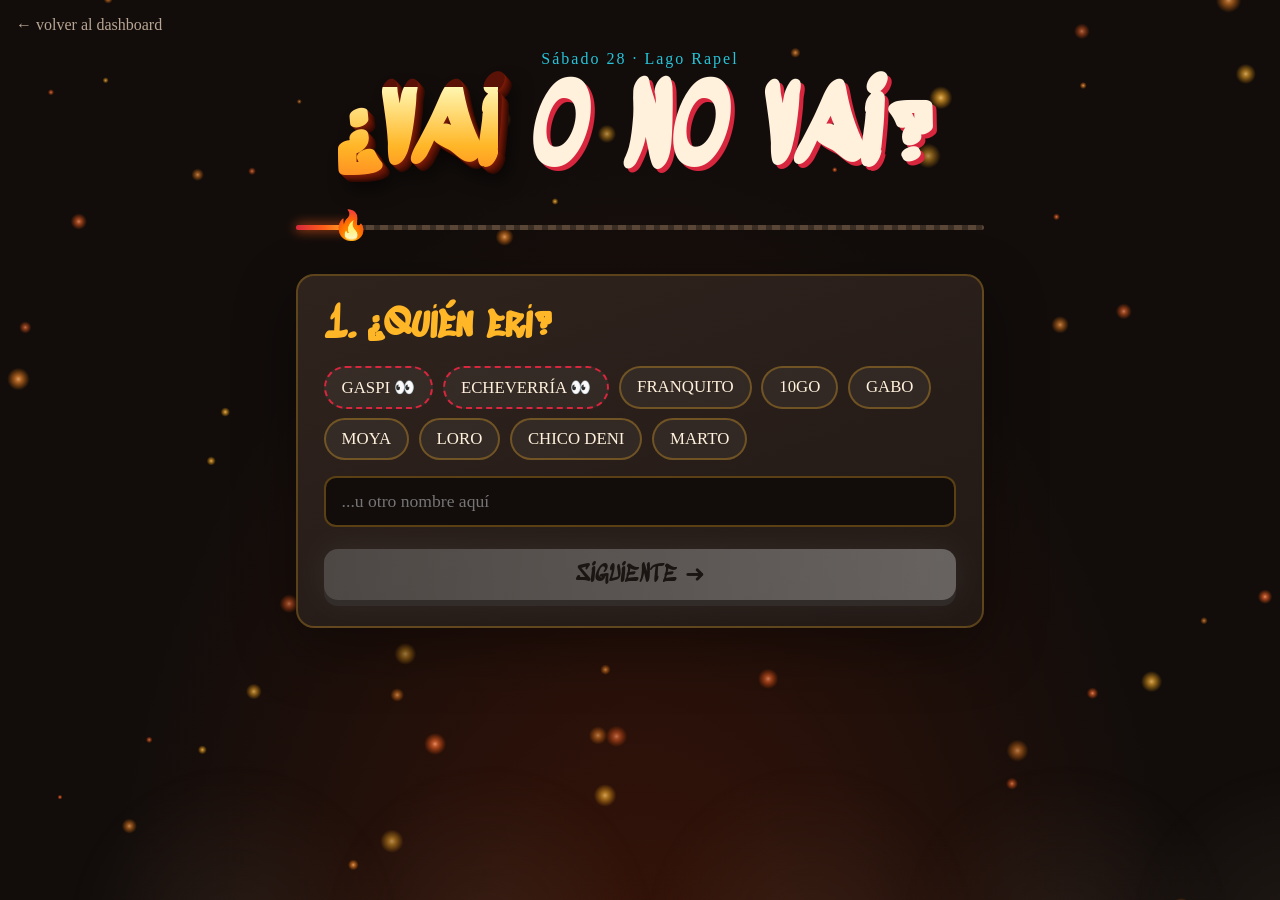
==== confirmar.html @ 0401c882 "Agrego archivos del proyecto" ====
<!DOCTYPE html>
<html lang="es-CL">
<head>
  <meta charset="UTF-8">
  <meta name="viewport" content="width=device-width, initial-scale=1.0">
  <title>Confirma el Asado 🔥</title>
  <meta name="description" content="Confirma tu asistencia al asado en Rapel y manda tu pase al grupo.">
  <link rel="preconnect" href="https://fonts.googleapis.com">
  <link rel="preconnect" href="https://fonts.gstatic.com" crossorigin>
  <link href="https://fonts.googleapis.com/css2?family=Sedgwick+Ave+Display&family=Permanent+Marker&family=Rubik:wght@400;600;800&display=swap" rel="stylesheet">
  <link rel="stylesheet" href="css/styles.css">
  <link rel="stylesheet" href="css/confirmar.css">
</head>
<body class="confirm-page">

  <canvas id="embers" aria-hidden="true"></canvas>
  <div class="smoke-layer" aria-hidden="true"><span></span><span></span><span></span><span></span><span></span></div>

  <a href="index.html" class="back-link">← volver al dashboard</a>

  <main class="confirm">
    <header class="confirm__head">
      <p class="hero__pre">Sábado 28 · Lago Rapel</p>
      <h1 class="confirm__title"><span class="fire-text" data-text="¿VAI">¿VAI</span> <span class="confirm__title-2">O NO VAI?</span></h1>
    </header>

    <!-- barra de progreso tipo mecha -->
    <div class="fuse" aria-hidden="true">
      <div class="fuse__line"><i id="fuse-fill"></i></div>
      <div class="fuse__spark" id="fuse-spark">🔥</div>
    </div>

    <div class="steps" id="steps">

      <!-- PASO 1 -->
      <section class="step active" data-step="1">
        <h2>1. ¿Quién erí?</h2>
        <div class="chips chips--names" id="name-chips"></div>
        <input class="text-input" id="name-other" type="text" maxlength="20" placeholder="...u otro nombre aquí">
        <button class="btn btn--fire next" data-next="2" disabled id="btn-step1">SIGUIENTE ➜</button>
      </section>

      <!-- PASO 2 -->
      <section class="step" data-step="2">
        <h2>2. ¿Vai al asado, <span class="who"></span>?</h2>
        <div class="yesno" id="yesno">
          <button class="btn btn--fire btn--huge" id="btn-yes">SÍ VOY 🔥</button>
          <button class="btn btn--ghost btn--runaway" id="btn-no">No puedo 😢</button>
        </div>
        <p class="yesno__hint" id="no-hint">&nbsp;</p>
      </section>

      <!-- PASO 3 -->
      <section class="step" data-step="3">
        <h2>3. ¿Tení auto pa' prestar? 🚗</h2>
        <div class="car-pick">
          <button class="car-opt" data-car="si">
            <span class="car-opt__emoji">🚙</span>
            <b>¡Sí, yo pongo la nave!</b>
            <small>Héroe nacional</small>
          </button>
          <button class="car-opt" data-car="no">
            <span class="car-opt__emoji">🧍</span>
            <b>No, voy de copiloto</b>
            <small>Pero pongo pa' la bencina</small>
          </button>
        </div>

        <h2 class="mt">¿Qué llevai? <small>(elige varias)</small></h2>
        <div class="chips" id="bring-chips"></div>

        <button class="btn btn--fire next" id="btn-finish" disabled>CONFIRMAR 🔥</button>
      </section>

      <!-- PASO 4: TICKET -->
      <section class="step" data-step="4">
        <div class="ticket" id="ticket">
          <div class="ticket__left">
            <p class="ticket__kicker">PASE VIP · ASADO RAPEL 2026</p>
            <h3 class="ticket__name" id="t-name">NOMBRE</h3>
            <dl class="ticket__data">
              <div><dt>Fecha</dt><dd>Sáb 28 Nov</dd></div>
              <div><dt>Salida</dt><dd>09:30 · Duoc Antonio Varas</dd></div>
              <div><dt>Auto</dt><dd id="t-car">—</dd></div>
              <div><dt>Lleva</dt><dd id="t-bring">—</dd></div>
            </dl>
          </div>
          <div class="ticket__right">
            <div class="ticket__num">N° <span id="t-num">000</span></div>
            <div class="ticket__emoji">🔥</div>
            <div class="ticket__barcode"></div>
          </div>
          <div class="ticket__stamp" id="t-stamp">CONFIRMADO</div>
        </div>

        <div class="final-actions">
          <a class="btn btn--whatsapp" id="btn-wsp" target="_blank" rel="noopener">📲 MANDAR AL GRUPO</a>
          <a class="btn btn--ghost" href="index.html">Ver el dashboard</a>
          <button class="btn btn--ghost" id="btn-restart">Confirmar otro</button>
        </div>
      </section>

      <!-- PASO 0: no va -->
      <section class="step" data-step="sad">
        <div class="sad">
          <div class="sad__emoji">😭</div>
          <h2>Ya po... te vamos a extrañar</h2>
          <p>Te guardamos un choripán frío. Mentira, nos lo comemos.</p>
          <a class="btn btn--ghost" id="btn-wsp-no" target="_blank" rel="noopener">Avisar al grupo igual</a>
          <button class="btn btn--fire" id="btn-regret">ME ARREPENTÍ, SÍ VOY 🔥</button>
        </div>
      </section>

    </div>
  </main>

  <div class="toast" id="toast"></div>
  <canvas id="confetti" aria-hidden="true"></canvas>

  <script src="js/fx.js"></script>
  <script src="js/confirmar.js"></script>
</body>
</html>
---- css/styles.css ----
/* =========================================================
   ASADO RAPEL — estilos
   Paleta "brasa": carbón, ceniza, brasa, fuego, chorizo, pebre, lago
   ========================================================= */
:root {
  --carbon: #120d0b;
  --ash: #221915;
  --ash-2: #2f231d;
  --ember: #ff5e1a;
  --fire: #ffb627;
  --chori: #d7263d;
  --pebre: #3fae49;
  --lake: #27c4d9;
  --cream: #fff1dc;
  --muted: #b9a593;
  --cl-blue: #0039a6;
  --cl-red: #d52b1e;
  --cl-white: #ffffff;

  --font-graffiti: "Sedgwick Ave Display", "Permanent Marker", cursive;
  --font-marker: "Permanent Marker", cursive;
  --font-body: "Rubik", system-ui, sans-serif;

  --radius: 18px;
  --shadow-fire: 0 0 30px rgba(255, 94, 26, .35);
}

* { box-sizing: border-box; margin: 0; padding: 0; }
html { scroll-behavior: smooth; overflow-x: clip; -webkit-text-size-adjust: 100%; }
body {
  font-family: var(--font-body);
  background: var(--carbon);
  color: var(--cream);
  overflow-x: clip;
  min-height: 100vh;
  -webkit-tap-highlight-color: transparent;
}
/* fondo en capa fija propia: evita "background-attachment: fixed" que repinta todo al hacer scroll */
body::before {
  content: ""; position: fixed; inset: 0; z-index: -1; pointer-events: none;
  background: radial-gradient(ellipse at 50% 120%, #3a1408 0%, var(--carbon) 60%);
}
a { color: inherit; text-decoration: none; }
button { font: inherit; cursor: pointer; }

#embers, #confetti {
  position: fixed; inset: 0; width: 100%; height: 100%;
  pointer-events: none;
}
#embers { z-index: 0; }
#confetti { z-index: 999; }
main, .hero, .footer, .ticker { position: relative; z-index: 1; }

/* ---------- humo de fondo ---------- */
.smoke-layer { position: fixed; inset: 0; pointer-events: none; z-index: 0; overflow: hidden; }
.smoke-layer span {
  position: absolute; bottom: -200px;
  width: 340px; height: 340px; border-radius: 50%;
  background: radial-gradient(circle, rgba(200, 180, 160, .07) 0%, rgba(200, 180, 160, .03) 40%, transparent 70%);
  will-change: transform, opacity;
  animation: smokeRise 22s linear infinite;
}
.smoke-layer span:nth-child(1) { left: 5%;  animation-delay: 0s; }
.smoke-layer span:nth-child(2) { left: 25%; animation-delay: -5s; }
.smoke-layer span:nth-child(3) { left: 50%; animation-delay: -10s; }
.smoke-layer span:nth-child(4) { left: 70%; animation-delay: -15s; }
.smoke-layer span:nth-child(5) { left: 88%; animation-delay: -19s; }
@keyframes smokeRise {
  0%   { transform: translateY(0) scale(.6); opacity: 0; }
  20%  { opacity: 1; }
  100% { transform: translateY(-130vh) translateX(80px) scale(1.8); opacity: 0; }
}

/* ---------- NAV ---------- */
.nav {
  position: sticky; top: 0; z-index: 50;
  display: flex; align-items: center; justify-content: space-between; gap: 1rem;
  padding: .8rem 1.5rem;
  background: rgba(18, 13, 11, .94);
  border-bottom: 2px solid rgba(255, 94, 26, .3);
}
.nav__logo { font-family: var(--font-graffiti); font-size: 1.6rem; color: var(--fire); }
.nav__logo span { color: var(--chori); margin-left: .2rem; }
.nav__links { display: flex; gap: 1.2rem; list-style: none; flex-wrap: wrap; }
.nav__links a {
  font-family: var(--font-marker); font-size: .95rem; color: var(--muted);
  position: relative; transition: color .2s;
}
.nav__links a::after {
  content: ""; position: absolute; left: 0; bottom: -4px; height: 3px; width: 0;
  background: linear-gradient(90deg, var(--ember), var(--fire));
  border-radius: 3px; transition: width .3s;
}
.nav__links a:hover { color: var(--fire); }
.nav__links a:hover::after { width: 100%; }

/* ---------- HERO ---------- */
.hero {
  min-height: 92vh;
  display: flex; flex-direction: column; align-items: center; justify-content: center;
  text-align: center; padding: 3rem 1rem 9rem;
  overflow: hidden;
}
.hero__pre {
  font-family: var(--font-marker); color: var(--lake); letter-spacing: 2px;
  margin-bottom: 1.2rem; position: relative; z-index: 2;
  animation: fadeDown 1s ease both;
}
.hero__title {
  font-family: var(--font-graffiti); line-height: .9;
  font-size: clamp(4.2rem, 18vw, 13rem);
  display: flex; flex-direction: column; align-items: center;
  will-change: transform;
}

/* Relieve: el elemento es el "bloque" 3D (sombras apiladas, se pintan una sola vez)
   y el ::after pone encima la cara con el degradado */
.fire-text {
  position: relative; display: inline-block;
  color: #5a1206;
  text-shadow:
    1px 1px 0 #7a1a08, 2px 2px 0 #6e1707, 3px 3px 0 #621406, 4px 4px 0 #561205,
    5px 5px 0 #4a0f04, 6px 6px 0 #3e0c03, 7px 7px 0 #320a03,
    10px 14px 18px rgba(0, 0, 0, .6);
  animation: popIn 1s cubic-bezier(.2, 1.6, .4, 1) both;
}
.fire-text::after {
  content: attr(data-text); position: absolute; left: 0; top: 0;
  background: linear-gradient(0deg, var(--chori) 0%, var(--ember) 35%, var(--fire) 70%, #fff6b0 100%);
  background-size: 100% 200%;
  -webkit-background-clip: text; background-clip: text; color: transparent;
  text-shadow: none;
  animation: fireShift 2s ease-in-out infinite alternate;
}

.hero__title-2 {
  position: relative; display: inline-block; margin-top: .05em;
  transform: rotate(-4deg); will-change: transform;
  animation: popIn 1s .25s cubic-bezier(.2, 1.6, .4, 1) both, wobble 4s 1.5s ease-in-out infinite;
}
.flag-text {
  position: relative; display: inline-block;
  color: #1a1030;
  text-shadow:
    1px 1px 0 #2a1a44, 2px 2px 0 #26173e, 3px 3px 0 #221438, 4px 4px 0 #1e1232,
    5px 5px 0 #1a0f2c, 6px 6px 0 #160d26, 7px 7px 0 #120a20, 8px 8px 0 #0e081a,
    12px 16px 22px rgba(0, 0, 0, .65);
}
/* cara con la bandera de Chile: cantón azul, franja blanca arriba, roja abajo */
.flag-text::after {
  content: attr(data-text); position: absolute; left: 0; top: 0;
  background:
    linear-gradient(var(--cl-blue), var(--cl-blue)) 0 0 / 30% 52% no-repeat,
    linear-gradient(180deg, var(--cl-white) 0 52%, var(--cl-red) 52% 100%);
  -webkit-background-clip: text; background-clip: text; color: transparent;
  text-shadow: none;
}
/* brillo que pasa por encima de la bandera */
.flag-text::before {
  content: attr(data-text); position: absolute; left: 0; top: 0; z-index: 1;
  background: linear-gradient(110deg, transparent 35%, rgba(255, 255, 255, .55) 50%, transparent 65%) no-repeat;
  background-size: 250% 100%;
  -webkit-background-clip: text; background-clip: text; color: transparent;
  text-shadow: none;
  animation: flagShine 4s 2s ease-in-out infinite;
}
.flag-star {
  position: absolute; z-index: 2; left: 6%; top: 10%;
  font-style: normal; font-family: serif; font-size: .2em; line-height: 1; color: #fff;
  text-shadow: 0 0 10px rgba(255, 255, 255, .9);
  animation: twinkle 2.4s ease-in-out infinite;
}

.hero__underline { width: min(520px, 80vw); height: 30px; margin-top: .5rem; }
.hero__underline path {
  fill: none; stroke-width: 7; stroke-linecap: round;
  stroke-dasharray: 500; stroke-dashoffset: 500;
  animation: draw 1.2s 1s ease forwards;
}
.hero__sub { margin-top: 1rem; font-size: 1.2rem; color: var(--muted); animation: fadeUp 1s 1.2s both; }
.hero__sub b { color: var(--fire); }
.hero__date { margin-top: 1rem; font-family: var(--font-marker); color: var(--muted); animation: fadeUp 1s 1.6s both; }

.countdown { display: flex; gap: 1rem; margin-top: 2rem; animation: fadeUp 1s 1.4s both; }
.countdown__box {
  position: relative; min-width: 90px; padding: 1rem .6rem;
  background: linear-gradient(180deg, var(--ash-2), var(--ash));
  border: 2px solid rgba(255, 182, 39, .3); border-radius: var(--radius);
  box-shadow: 0 0 15px rgba(255, 94, 26, .25);
}
.countdown__box::after {
  content: ""; position: absolute; inset: -2px; border-radius: inherit; pointer-events: none;
  box-shadow: 0 0 40px rgba(255, 94, 26, .6);
  animation: glowPulse 3s ease-in-out infinite;
}
.countdown__box:nth-child(2)::after { animation-delay: .3s; }
.countdown__box:nth-child(3)::after { animation-delay: .6s; }
.countdown__box:nth-child(4)::after { animation-delay: .9s; }
.countdown__box span { display: block; will-change: transform; font-family: var(--font-graffiti); font-size: 2.8rem; color: var(--fire); }
.countdown__box small { font-family: var(--font-marker); color: var(--muted); }
.countdown__box span.tick { animation: tick .4s ease; }

/* llamas del hero */
.hero__grill { position: absolute; bottom: 0; left: 0; right: 0; height: 140px; pointer-events: none; }
.flames { position: absolute; bottom: 0; left: 0; right: 0; height: 100%; display: flex; justify-content: space-around; }
.flames span {
  width: 14%; height: 100%;
  background: radial-gradient(ellipse at 50% 100%, var(--fire) 0%, var(--ember) 30%, rgba(215, 38, 61, .6) 52%, transparent 70%);
  border-radius: 50% 50% 20% 20%;
  transform-origin: bottom center;
  will-change: transform;
  animation: flicker 1.2s ease-in-out infinite alternate;
  opacity: .85;
}
.flames span:nth-child(odd) { animation-duration: .9s; height: 80%; align-self: flex-end; }
.flames span:nth-child(3n) { animation-delay: -.4s; height: 110%; }

/* ---------- TICKER ---------- */
.ticker {
  background: var(--cl-red); color: var(--cream);
  transform: rotate(-1.5deg) scale(1.03);
  padding: .7rem 0; overflow: hidden;
  border-top: 5px solid var(--cl-blue); border-bottom: 5px solid var(--cl-white);
  box-shadow: 0 10px 40px rgba(215, 38, 61, .4);
}
.ticker__track { display: flex; width: max-content; animation: marquee 30s linear infinite; will-change: transform; }
.ticker__track span { font-family: var(--font-graffiti); font-size: 1.6rem; padding: 0 2rem; white-space: nowrap; }

/* ---------- SECCIONES ---------- */
.section { max-width: 1200px; margin: 0 auto; padding: 6rem 1.5rem 2rem; }
.section__title {
  font-family: var(--font-graffiti); font-size: clamp(2.6rem, 7vw, 4.5rem);
  color: var(--cream); margin-bottom: 2rem; display: flex; align-items: baseline; gap: 1rem;
}
.section__title span { font-family: var(--font-marker); font-size: 1.2rem; color: var(--ember); border: 2px solid var(--ember); padding: .1rem .6rem; border-radius: 30px; }
.section__hint { color: var(--muted); margin: -1rem 0 1.5rem; }
.subtitle { font-family: var(--font-graffiti); font-size: 2.6rem; color: var(--fire); margin: 3rem 0 1.5rem; }

.reveal { opacity: 0; transform: translateY(40px) scale(.97); transition: opacity .8s ease, transform .8s cubic-bezier(.2, 1.2, .4, 1); }
.reveal.in { opacity: 1; transform: none; }

/* ---------- STATS ---------- */
.stats { display: grid; grid-template-columns: repeat(auto-fit, minmax(min(150px, 100%), 1fr)); gap: 1rem; }
.stat {
  position: relative; overflow: hidden;
  background: linear-gradient(160deg, var(--ash-2), var(--ash));
  border: 1px solid rgba(255, 255, 255, .06);
  border-radius: var(--radius); padding: 1.3rem;
  transition: transform .3s, box-shadow .3s;
}
.stat:nth-child(2) { transition-delay: .08s; }
.stat:nth-child(3) { transition-delay: .16s; }
.stat:nth-child(4) { transition-delay: .24s; }
.stat:nth-child(5) { transition-delay: .32s; }
.stat:nth-child(6) { transition-delay: .4s; }
.stat::before {
  content: ""; position: absolute; inset: -50%;
  background: conic-gradient(from 0deg, transparent, rgba(255, 94, 26, .25), transparent 30%);
  opacity: 0; transition: opacity .3s;
}
.stat:hover::before { animation: spin 6s linear infinite; }
.stat:hover { transform: translateY(-6px) rotate(-1deg); box-shadow: var(--shadow-fire); }
.stat:hover::before { opacity: 1; }
.stat > * { position: relative; }
.stat__icon { font-size: 2rem; animation: bob 2.5s ease-in-out infinite; display: inline-block; }
.stat__num { font-family: var(--font-graffiti); font-size: 3rem; color: var(--fire); line-height: 1.1; }
.stat__label { font-family: var(--font-marker); color: var(--muted); }
.stat__bar { height: 6px; background: rgba(255, 255, 255, .08); border-radius: 6px; margin-top: .8rem; overflow: hidden; }
.stat__bar i { display: block; height: 100%; width: 0; background: linear-gradient(90deg, var(--ember), var(--fire)); border-radius: 6px; transition: width 1.6s .4s cubic-bezier(.2, 1, .3, 1); }
.stat.in .stat__bar i { width: var(--w); }
.stat--warn .stat__num { color: var(--lake); }
.stat--warn .stat__bar i { background: linear-gradient(90deg, #1b8fa0, var(--lake)); }
.stat--danger { border-color: rgba(215, 38, 61, .5); }
.stat--danger::after {
  content: ""; position: absolute; inset: 0; border-radius: inherit; pointer-events: none;
  box-shadow: inset 0 0 30px rgba(215, 38, 61, .55);
  animation: glowPulse 2s ease-in-out infinite;
}
.stat--danger .stat__num { color: var(--chori); }
.stat--danger.ok::after { display: none; }
.stat--danger.ok { border-color: rgba(63, 174, 73, .6); }
.stat--danger.ok .stat__num { color: var(--pebre); }

.alert {
  margin-top: 1.5rem; display: flex; align-items: center; gap: 1rem;
  position: relative; overflow: hidden; isolation: isolate;
  border: 2px dashed var(--chori); border-radius: var(--radius); padding: 1rem 1.3rem;
}
.alert::before {
  content: ""; position: absolute; top: 0; bottom: 0; left: -120px; right: -120px; z-index: -1;
  background: repeating-linear-gradient(90deg, rgba(215, 38, 61, .2) 0 28px, rgba(215, 38, 61, .07) 28px 56px);
  transform: skewX(-45deg); will-change: transform;
  animation: stripes 2s linear infinite;
}
.alert.solved { border-color: var(--pebre); background: rgba(63, 174, 73, .12); }
.alert.solved::before { display: none; }
.alert.solved .alert__siren { background: var(--pebre); box-shadow: 0 0 20px var(--pebre); animation: none; }
.alert__siren { flex: none; width: 22px; height: 22px; border-radius: 50%; background: var(--chori); animation: siren .8s infinite alternate; }
.alert b { color: var(--fire); }

/* ---------- RUTA ---------- */
.route { background: linear-gradient(160deg, var(--ash-2), var(--ash)); border-radius: var(--radius); padding: 1.5rem; border: 1px solid rgba(255, 255, 255, .06); }
.route__map { width: 100%; height: auto; overflow: visible; }
.route__road { fill: none; stroke: #3b2e27; stroke-width: 28; stroke-linecap: round; }
.route__dash { fill: none; stroke: var(--fire); stroke-width: 3; stroke-dasharray: 18 14; animation: dashMove 1s linear infinite; }
.route__pin circle { fill: var(--chori); stroke: var(--cream); stroke-width: 3; animation: pinPulse 1.8s ease-in-out infinite; transform-box: fill-box; transform-origin: center; }
.route__pin--end circle { fill: var(--lake); }
.route__pin text { fill: var(--cream); font-family: var(--font-marker); font-size: 22px; text-anchor: middle; }
.route__info { display: grid; grid-template-columns: repeat(auto-fit, minmax(min(180px, 100%), 1fr)); gap: .8rem; margin-top: 1rem; }
.route__info div { background: rgba(0, 0, 0, .25); padding: .8rem 1rem; border-radius: 12px; color: var(--muted); }
.route__info b { color: var(--fire); font-family: var(--font-marker); display: block; font-weight: normal; font-size: 1.2rem; }

/* ---------- AUTOS ---------- */
.seat--copilot { background: rgba(39, 196, 217, .15); border-color: var(--lake); }
.seat--copilot em { font-size: .75rem; color: var(--lake); }
.cars { display: grid; grid-template-columns: repeat(auto-fit, minmax(min(320px, 100%), 1fr)); gap: 1.5rem; }
.car-card {
  background: linear-gradient(160deg, var(--ash-2), var(--ash));
  border: 2px solid rgba(255, 182, 39, .25); border-radius: var(--radius);
  padding: 1.4rem; display: flex; flex-direction: column; gap: 1rem;
  position: relative; overflow: hidden;
}
.car-card--mystery { border: 2px dashed var(--chori); }
.car-card--mystery.found { border: 2px solid var(--pebre); box-shadow: 0 0 40px rgba(63, 174, 73, .35); }
.car-card__head { display: flex; justify-content: space-between; align-items: center; gap: .5rem; }
.car-card__head h3 { font-family: var(--font-graffiti); font-size: 2.2rem; }
.car-card__head small { font-family: var(--font-marker); font-size: 1rem; color: var(--muted); display: block; }
.badge { font-family: var(--font-marker); font-size: .85rem; padding: .3rem .8rem; border-radius: 30px; white-space: nowrap; }
.badge--ok { background: var(--pebre); color: var(--carbon); }
.badge--danger { background: var(--chori); animation: siren 1s infinite alternate; }

.car-scene { position: relative; height: 150px; border-radius: 12px; overflow: hidden; background: linear-gradient(180deg, #1c2d3a 0%, #3b2a20 70%); }
.car-scene__road {
  position: absolute; left: 0; width: calc(100% + 80px); bottom: 0; height: 34px; background-color: #2a2420;
  background-image: linear-gradient(90deg, var(--fire) 0 40px, transparent 40px 80px);
  background-size: 80px 4px; background-repeat: repeat-x; background-position: 0 15px;
  will-change: transform;
  animation: roadMove .6s linear infinite;
}
.car { position: absolute; bottom: 22px; left: 50%; width: 170px; height: 70px; transform: translateX(-50%); animation: carBounce .35s ease-in-out infinite alternate; }
.car__body { position: absolute; bottom: 14px; width: 100%; height: 38px; border-radius: 14px 22px 8px 8px; background: var(--chori); box-shadow: inset 0 -6px 0 rgba(0, 0, 0, .25); }
.car__roof { position: absolute; bottom: 34px; left: 30px; width: 95px; height: 32px; border-radius: 30px 30px 0 0; background: inherit; display: flex; gap: 6px; padding: 6px 10px 0; }
.car__roof i { flex: 1; background: #9fd8e6; border-radius: 10px 10px 0 0; opacity: .85; }
.car__light { position: absolute; right: -2px; top: 8px; width: 10px; height: 8px; border-radius: 4px; background: var(--fire); box-shadow: 0 0 20px 6px rgba(255, 182, 39, .6); animation: blink 2s infinite; }
.car__wheel { position: absolute; bottom: 0; width: 32px; height: 32px; border-radius: 50%; background: #111; border: 5px solid #444; animation: spin .4s linear infinite; }
.car__wheel::after { content: ""; position: absolute; inset: 6px; border-top: 3px solid #888; }
.car__wheel--f { right: 22px; }
.car__wheel--b { left: 22px; }
.car__exhaust { position: absolute; left: -10px; bottom: 18px; }
.car__exhaust span { position: absolute; width: 14px; height: 14px; border-radius: 50%; background: rgba(200, 190, 180, .5); animation: exhaust 1s ease-out infinite; }
.car__exhaust span:nth-child(2) { animation-delay: .33s; }
.car__exhaust span:nth-child(3) { animation-delay: .66s; }

.car--ghost .car__body { background: #3c3c48; }
.car--ghost { animation: ghostFloat 2.4s ease-in-out infinite, flickerGhost 4s infinite; }
.car--ghost .car__wheel { animation: none; }
.car__q { position: absolute; inset: 0; display: grid; place-items: center; font-family: var(--font-graffiti); font-size: 2rem; color: var(--fire); }
.car-card--mystery.found .car--ghost { animation: carBounce .35s ease-in-out infinite alternate, driveIn 1s ease both; filter: none; }
.car-card--mystery.found .car--ghost .car__body { background: var(--pebre); filter: none; }
.car-card--mystery.found .car--ghost .car__wheel { animation: spin .4s linear infinite; }
.car-card--mystery.found .car__q { display: none; }
.car-card--mystery.found .qmarks { display: none; }

.qmarks span {
  position: absolute; font-family: var(--font-graffiti); color: var(--fire); font-size: 1.8rem; opacity: 0;
  animation: qFloat 3s ease-in-out infinite;
}
.qmarks span:nth-child(1) { left: 10%; animation-delay: 0s; }
.qmarks span:nth-child(2) { left: 30%; animation-delay: .6s; }
.qmarks span:nth-child(3) { left: 55%; animation-delay: 1.2s; }
.qmarks span:nth-child(4) { left: 75%; animation-delay: 1.8s; }
.qmarks span:nth-child(5) { left: 88%; animation-delay: 2.4s; }

.seats { list-style: none; display: grid; grid-template-columns: repeat(auto-fill, minmax(120px, 1fr)); gap: .5rem; }
.seat {
  font-family: var(--font-marker); padding: .55rem .8rem; border-radius: 10px;
  background: rgba(255, 182, 39, .12); border: 1px solid rgba(255, 182, 39, .35);
  display: flex; justify-content: space-between; align-items: center;
  animation: seatIn .5s both;
}
.seat em { font-style: normal; }
.seat--driver { background: rgba(255, 94, 26, .25); }
.seat--empty { background: transparent; border: 1px dashed var(--muted); color: var(--muted); animation: seatIn .5s both, blinkSoft 1.6s infinite; }
.seat--filled { background: rgba(63, 174, 73, .25); border-color: var(--pebre); color: var(--cream); animation: popIn .6s cubic-bezier(.2, 1.6, .4, 1) both; }

.btn {
  font-family: var(--font-graffiti); font-size: 1.5rem; padding: .7rem 1.4rem;
  border-radius: 14px; border: none; color: var(--carbon);
  transition: transform .15s;
}
.btn:active { transform: scale(.95); }
.btn--fire {
  background: linear-gradient(90deg, var(--ember), var(--fire), var(--ember));
  background-size: 200% 100%; animation: btnFire 2s linear infinite;
  box-shadow: 0 6px 0 #9b2c06, var(--shadow-fire);
}
.btn--fire:hover { transform: translateY(-3px) rotate(-1deg); }
.btn--ghost { background: transparent; color: var(--muted); border: 1px solid var(--muted); font-size: 1rem; font-family: var(--font-marker); }

/* ---------- CREW ---------- */
.crew { display: grid; grid-template-columns: repeat(auto-fill, minmax(min(200px, 100%), 1fr)); gap: 1.2rem; }
.member { perspective: 900px; height: 250px; cursor: pointer; }
.member__inner { position: relative; width: 100%; height: 100%; transition: transform .7s cubic-bezier(.3, 1.4, .5, 1); transform-style: preserve-3d; }
.member:hover .member__inner, .member.flipped .member__inner { transform: rotateY(180deg); }
.member__face {
  position: absolute; inset: 0; backface-visibility: hidden; border-radius: var(--radius);
  display: flex; flex-direction: column; align-items: center; justify-content: center; gap: .4rem;
  padding: 1rem; text-align: center;
  background: linear-gradient(160deg, var(--ash-2), var(--ash)); border: 2px solid rgba(255, 182, 39, .25);
}
.member__avatar { font-size: 3.6rem; animation: bob 2.6s ease-in-out infinite; }
.member__name { font-family: var(--font-graffiti); font-size: 2rem; color: var(--fire); line-height: 1; }
.member__role { font-family: var(--font-marker); font-size: .9rem; color: var(--muted); }
.member__car { font-size: .8rem; padding: .2rem .6rem; border-radius: 20px; background: rgba(39, 196, 217, .15); color: var(--lake); }
.member__face--back { transform: rotateY(180deg); background: linear-gradient(160deg, #4a1a0c, var(--ash)); border-color: var(--ember); }
.member__face--back h4 { font-family: var(--font-graffiti); font-size: 1.6rem; color: var(--fire); }
.member__face--back p { font-size: .9rem; color: var(--cream); }
.member__stats { width: 100%; display: flex; flex-direction: column; gap: .35rem; margin-top: .4rem; }
.member__stats label { font-size: .75rem; color: var(--muted); display: flex; justify-content: space-between; gap: .5rem; align-items: center; }
.member__stats meter { width: 60%; height: 8px; }

.wanted { display: grid; grid-template-columns: repeat(auto-fill, minmax(min(240px, 100%), 1fr)); gap: 1.5rem; }
.poster {
  background: #e9d3a8; color: #3a2414; padding: 1.3rem; border-radius: 6px; text-align: center;
  box-shadow: 0 12px 30px rgba(0, 0, 0, .5); position: relative;
  transform: rotate(var(--rot, -2deg));
  animation: swing 3.5s ease-in-out infinite;
  transform-origin: top center;
}
.poster::before { content: ""; position: absolute; top: -10px; left: 50%; width: 18px; height: 18px; border-radius: 50%; background: var(--chori); transform: translateX(-50%); box-shadow: 0 3px 4px rgba(0, 0, 0, .5); }
.poster h4 { font-family: var(--font-graffiti); font-size: 2.6rem; color: #7a1a10; letter-spacing: 2px; }
.poster__photo { width: 120px; height: 120px; margin: .6rem auto; background: #c4a979; border: 4px solid #3a2414; display: grid; place-items: center; font-size: 4rem; filter: grayscale(1) contrast(1.2); animation: flickerGhost 3s infinite; }
.poster__name { font-family: var(--font-marker); font-size: 1.8rem; }
.poster__info { font-size: .85rem; margin: .4rem 0 .8rem; }
.poster__reward { font-family: var(--font-marker); color: #7a1a10; margin-bottom: .8rem; }
.poster .btn { font-size: 1.1rem; padding: .5rem 1rem; }
.poster.confirmed { animation: none; transform: rotate(0); background: #c8e6c0; }
.poster.confirmed .poster__photo { filter: none; animation: none; }
.poster.confirmed h4 { color: #1f6b28; }

/* ---------- PARRILLA ---------- */
.grill-zone { display: grid; grid-template-columns: repeat(auto-fit, minmax(min(320px, 100%), 1fr)); gap: 2rem; align-items: start; }
.bbq { position: relative; height: 380px; display: flex; flex-direction: column; align-items: center; justify-content: flex-end; cursor: pointer; }
.bbq__smoke { position: absolute; top: 0; left: 50%; width: 200px; height: 200px; transform: translateX(-50%); }
.bbq__smoke span { position: absolute; bottom: 0; left: 50%; width: 50px; height: 50px; border-radius: 50%; background: radial-gradient(circle, rgba(220, 210, 200, .45), rgba(220, 210, 200, 0) 70%); will-change: transform, opacity; animation: grillSmoke 3s ease-out infinite; }
.bbq__smoke span:nth-child(2) { animation-delay: .75s; margin-left: -40px; }
.bbq__smoke span:nth-child(3) { animation-delay: 1.5s; margin-left: 30px; }
.bbq__smoke span:nth-child(4) { animation-delay: 2.25s; margin-left: -10px; }
.bbq__grate {
  position: relative; z-index: 2; width: 300px; height: 70px; padding: 10px 14px;
  display: flex; gap: 8px; align-items: center; justify-content: center; flex-wrap: wrap;
  background: repeating-linear-gradient(90deg, #555 0 4px, transparent 4px 22px);
  border-top: 5px solid #777; border-bottom: 5px solid #777;
}
.meat { border-radius: 30px; animation: sizzle .25s ease-in-out infinite alternate; box-shadow: 0 0 12px rgba(255, 94, 26, .5); transition: transform .3s; }
.meat:nth-child(2n) { animation-delay: .1s; }
.meat--chori { width: 70px; height: 20px; background: linear-gradient(180deg, #a3321e, #6b1b0e); }
.meat--chori::after { content: ""; display: block; margin: 7px 10px; height: 3px; background: repeating-linear-gradient(90deg, #2a0a04 0 6px, transparent 6px 14px); }
.meat--steak { width: 80px; height: 26px; border-radius: 12px 20px 14px 18px; background: linear-gradient(180deg, #8c3a1a, #4d1a0a); }
.meat--corn { width: 60px; height: 18px; background: repeating-linear-gradient(90deg, #f3c623 0 6px, #d9a515 6px 8px); }
.meat.flip { animation: flipMeat .6s ease; }
.bbq__coals { position: relative; z-index: 1; width: 290px; height: 40px; margin-top: -6px; display: flex; flex-wrap: wrap; gap: 4px; justify-content: center; padding-top: 6px; }
.bbq__coals span { width: 30px; height: 18px; border-radius: 40%; background: radial-gradient(circle, var(--fire), var(--ember) 40%, #3a0f04 80%); animation: coal 1s ease-in-out infinite alternate; }
.bbq__coals span:nth-child(2n) { animation-delay: .3s; }
.bbq__coals span:nth-child(3n) { animation-delay: .6s; }
.bbq__base { width: 320px; height: 70px; background: linear-gradient(180deg, #2b2b2b, #111); border-radius: 0 0 160px 160px; margin-top: -24px; border-top: 4px solid #444; }
.bbq__legs { display: flex; justify-content: space-between; width: 200px; }
.bbq__legs i { width: 8px; height: 70px; background: #333; transform: rotate(10deg); }
.bbq__legs i:last-child { transform: rotate(-10deg); }

.shop, .money, .roulette {
  background: linear-gradient(160deg, var(--ash-2), var(--ash));
  border-radius: var(--radius); padding: 1.4rem; border: 1px solid rgba(255, 255, 255, .06);
}
.shop__head { display: flex; justify-content: space-between; align-items: center; }
.shop__head h3 { font-family: var(--font-graffiti); font-size: 2rem; }
.shop__head span { font-family: var(--font-graffiti); font-size: 2rem; color: var(--pebre); }
.progress { height: 12px; background: rgba(255, 255, 255, .08); border-radius: 10px; margin: .8rem 0 1rem; overflow: hidden; }
.progress i {
  display: block; height: 100%; width: 0; border-radius: 10px;
  background: linear-gradient(90deg, var(--pebre), #9be36b, var(--pebre)); background-size: 200% 100%;
  transition: width .6s cubic-bezier(.2, 1.4, .4, 1); animation: btnFire 2s linear infinite;
}
.shop__list { list-style: none; display: flex; flex-direction: column; gap: .4rem; }
.shop__list li {
  display: flex; align-items: center; gap: .7rem; padding: .55rem .8rem; border-radius: 10px;
  background: rgba(0, 0, 0, .2); cursor: pointer; transition: background .2s, transform .2s;
}
.shop__list li:hover { background: rgba(255, 94, 26, .15); transform: translateX(6px); }
.shop__list .check {
  width: 22px; height: 22px; border-radius: 6px; border: 2px solid var(--fire); flex: none;
  display: grid; place-items: center; transition: background .2s;
}
.shop__list li.done .check { background: var(--pebre); border-color: var(--pebre); animation: popIn .4s cubic-bezier(.2, 1.6, .4, 1); }
.shop__list li.done .check::after { content: "✔"; color: var(--carbon); font-size: .8rem; }
.shop__list li.done .shop__text { text-decoration: line-through; color: var(--muted); }
.shop__qty { margin-left: auto; font-family: var(--font-marker); color: var(--fire); font-size: .9rem; }

/* ---------- LUCAS ---------- */
.money { position: relative; overflow: hidden; }
.money__rows { display: grid; grid-template-columns: repeat(auto-fit, minmax(min(230px, 100%), 1fr)); gap: .8rem; }
.money__row { display: flex; align-items: center; gap: .6rem; background: rgba(0, 0, 0, .2); border-radius: 10px; padding: .6rem .8rem; }
.money__row span { flex: 1; font-family: var(--font-marker); }
.money__row input {
  width: 110px; background: var(--carbon); color: var(--fire); border: 1px solid rgba(255, 182, 39, .3);
  border-radius: 8px; padding: .4rem .5rem; font-family: var(--font-body); font-weight: 600; text-align: right;
}
.money__row input:focus { outline: 2px solid var(--ember); }
.money__total { display: flex; flex-wrap: wrap; justify-content: space-around; align-items: center; gap: 1.5rem; margin-top: 1.5rem; padding-top: 1.5rem; border-top: 2px dashed rgba(255, 182, 39, .3); text-align: center; }
.money__total small { display: block; font-family: var(--font-marker); color: var(--muted); }
.money__total strong { font-family: var(--font-graffiti); font-size: 2.6rem; color: var(--fire); }
.money__each strong { color: var(--pebre); font-size: 3.4rem; display: inline-block; }
.money__each strong.bump { animation: tick .4s ease; }
.stepper { display: flex; align-items: center; gap: .8rem; margin-top: .3rem; }
.stepper button { width: 38px; height: 38px; border-radius: 50%; border: 2px solid var(--fire); background: transparent; color: var(--fire); font-size: 1.4rem; transition: background .2s; }
.stepper button:hover { background: var(--fire); color: var(--carbon); }
.stepper span { font-family: var(--font-graffiti); font-size: 2.4rem; min-width: 40px; }
.coins { position: absolute; inset: 0; pointer-events: none; }
.coin { position: absolute; top: -30px; font-size: 1.6rem; animation: coinFall 1.4s ease-in forwards; }

/* ---------- ITINERARIO ---------- */
.plan-grid { display: grid; grid-template-columns: 1.3fr 1fr; gap: 2rem; align-items: start; }
.timeline { list-style: none; position: relative; padding-left: 2.2rem; }
.timeline::before { content: ""; position: absolute; left: 10px; top: 0; bottom: 0; width: 4px; border-radius: 4px; background: linear-gradient(180deg, var(--fire), var(--chori), var(--lake)); }
.timeline li { position: relative; margin-bottom: 1.2rem; padding: .9rem 1.1rem; border-radius: 14px; background: linear-gradient(160deg, var(--ash-2), var(--ash)); border: 1px solid rgba(255, 255, 255, .06); }
.timeline li::before {
  content: attr(data-icon); position: absolute; left: -2.4rem; top: .7rem;
  width: 34px; height: 34px; border-radius: 50%; background: var(--carbon); border: 3px solid var(--fire);
  display: grid; place-items: center; font-size: 1rem;
}
.timeline li.now { border-color: var(--ember); box-shadow: var(--shadow-fire); }
.timeline li.now::before { animation: pinPulse 1.2s infinite; }
.timeline time { font-family: var(--font-graffiti); font-size: 1.6rem; color: var(--fire); margin-right: .5rem; }
.timeline strong { font-family: var(--font-marker); font-weight: normal; font-size: 1.15rem; }
.timeline p { color: var(--muted); font-size: .9rem; margin-top: .2rem; }

.roulette { text-align: center; position: sticky; top: 90px; }
.roulette h3 { font-family: var(--font-graffiti); font-size: 2rem; margin-bottom: .8rem; }
.roulette select { width: 100%; padding: .6rem; border-radius: 10px; background: var(--carbon); color: var(--cream); border: 1px solid var(--fire); font-family: var(--font-marker); margin-bottom: 1rem; }
.wheel-wrap { position: relative; width: 100%; max-width: 320px; margin: 0 auto 1rem; }
.wheel-wrap canvas { width: 100%; height: auto; display: block; transition: transform 4.5s cubic-bezier(.12, .8, .1, 1); filter: drop-shadow(0 0 20px rgba(255, 94, 26, .4)); }
.wheel-pointer { position: absolute; top: -8px; left: 50%; transform: translateX(-50%); width: 0; height: 0; border-left: 16px solid transparent; border-right: 16px solid transparent; border-top: 30px solid var(--cream); z-index: 2; filter: drop-shadow(0 3px 4px rgba(0, 0, 0, .6)); }
.roulette__result { font-family: var(--font-graffiti); font-size: 1.8rem; color: var(--fire); margin-top: 1rem; min-height: 2.4rem; }
.roulette__result.show { animation: popIn .6s cubic-bezier(.2, 1.6, .4, 1); }

/* ---------- QR ---------- */
.nav__cta { color: var(--fire) !important; }
.qr {
  display: grid; grid-template-columns: auto 1fr; gap: 2.5rem; align-items: center;
  background: linear-gradient(160deg, var(--ash-2), var(--ash));
  border-radius: var(--radius); padding: 2rem; border: 1px solid rgba(255, 255, 255, .06);
}
.qr__frame { position: relative; padding: 18px; border-radius: 18px; background: var(--cream); box-shadow: 0 0 40px rgba(255, 94, 26, .5); overflow: hidden; }
.qr__code { width: 220px; height: 220px; }
.qr__code img, .qr__code canvas { display: block; width: 220px; height: 220px; }
.qr__code.qr-pop { animation: popIn .7s cubic-bezier(.2, 1.6, .4, 1); }
.qr__scan {
  position: absolute; left: 0; right: 0; top: 0; height: 4px; z-index: 2;
  background: var(--ember); box-shadow: 0 0 18px 6px rgba(255, 94, 26, .7);
  animation: scan 2.2s ease-in-out infinite alternate;
}
.qr__corners i { position: absolute; width: 34px; height: 34px; border: 5px solid var(--chori); z-index: 2; animation: cornerPulse 1.4s ease-in-out infinite; }
.qr__corners i:nth-child(1) { top: 4px; left: 4px; border-right: 0; border-bottom: 0; }
.qr__corners i:nth-child(2) { top: 4px; right: 4px; border-left: 0; border-bottom: 0; }
.qr__corners i:nth-child(3) { bottom: 4px; left: 4px; border-right: 0; border-top: 0; }
.qr__corners i:nth-child(4) { bottom: 4px; right: 4px; border-left: 0; border-top: 0; }
.qr__info h3 { font-family: var(--font-graffiti); font-size: 2.4rem; color: var(--fire); }
.qr__info p { color: var(--muted); margin: .6rem 0 1.2rem; }
.qr__info .btn { display: inline-block; }
.qr__config { margin-top: 1.2rem; color: var(--muted); }
.qr__config summary { cursor: pointer; font-family: var(--font-marker); }
.qr__warn { color: var(--fire) !important; font-size: .9rem; }
.qr__row { display: flex; gap: .5rem; margin-top: .6rem; flex-wrap: wrap; }
.qr__row input { flex: 1; min-width: 0; padding: .6rem; border-radius: 10px; background: var(--carbon); color: var(--cream); border: 1px solid var(--fire); }
@keyframes scan { from { top: 0; } to { top: calc(100% - 4px); } }
@keyframes cornerPulse { 50% { transform: scale(.85); opacity: .6; } }
@media (max-width: 700px) {
  .qr { grid-template-columns: 1fr; justify-items: center; text-align: center; padding: 1.4rem 1rem; }
}

/* ---------- FOOTER / TOAST ---------- */
.footer { text-align: center; padding: 4rem 1rem 3rem; color: var(--muted); font-family: var(--font-marker); }
.fire-text-small { font-family: var(--font-graffiti); color: var(--fire); font-size: 1.4rem; }
.footer__small { font-size: .85rem; margin-top: .4rem; opacity: .7; }
.toast {
  position: fixed; left: 50%; bottom: 24px; z-index: 1000;
  transform: translate(-50%, 150%); opacity: 0;
  background: var(--fire); color: var(--carbon); font-family: var(--font-marker);
  padding: .8rem 1.4rem; border-radius: 30px; box-shadow: 0 10px 30px rgba(0, 0, 0, .5);
  transition: transform .4s cubic-bezier(.2, 1.6, .4, 1), opacity .3s;
  max-width: calc(100vw - 32px); text-align: center;
}
.toast.show { transform: translate(-50%, 0); opacity: 1; }

/* ---------- KEYFRAMES ---------- */
@keyframes glowPulse { 0%, 100% { opacity: .25; } 50% { opacity: 1; } }
@keyframes flagShine { 0% { background-position: 150% 0; } 50%, 100% { background-position: -100% 0; } }
@keyframes twinkle { 0%, 100% { transform: scale(1) rotate(0); opacity: 1; } 50% { transform: scale(1.35) rotate(20deg); opacity: .8; } }
@keyframes fireShift { from { background-position: 0 0; } to { background-position: 0 100%; } }
@keyframes popIn { 0% { transform: scale(0) rotate(-10deg); opacity: 0; } 100% { transform: scale(1); opacity: 1; } }
@keyframes wobble { 0%, 100% { transform: rotate(-4deg); } 50% { transform: rotate(-1deg) scale(1.03); } }
@keyframes glitch {
  0%, 92%, 100% { transform: translate(0); }
  94% { transform: translate(-6px, 2px); }
  96% { transform: translate(6px, -2px); }
  98% { transform: translate(-3px, 0); }
}
@keyframes draw { to { stroke-dashoffset: 0; } }
@keyframes fadeUp { from { opacity: 0; transform: translateY(20px); } to { opacity: 1; transform: none; } }
@keyframes fadeDown { from { opacity: 0; transform: translateY(-20px); } to { opacity: 1; transform: none; } }
@keyframes breathe { 0%, 100% { box-shadow: 0 0 15px rgba(255, 94, 26, .25); } 50% { box-shadow: 0 0 40px rgba(255, 94, 26, .6); } }
@keyframes tick { 0% { transform: scale(1.35); color: #fff; } 100% { transform: scale(1); } }
@keyframes flicker {
  0% { transform: scaleY(1) scaleX(1) skewX(0); }
  33% { transform: scaleY(1.15) scaleX(.9) skewX(3deg); }
  66% { transform: scaleY(.9) scaleX(1.05) skewX(-3deg); }
  100% { transform: scaleY(1.2) scaleX(.95) skewX(2deg); }
}
@keyframes marquee { to { transform: translateX(-50%); } }
@keyframes spin { to { transform: rotate(360deg); } }
@keyframes bob { 0%, 100% { transform: translateY(0); } 50% { transform: translateY(-6px); } }
@keyframes dangerPulse { 0%, 100% { box-shadow: 0 0 0 rgba(215, 38, 61, 0); } 50% { box-shadow: 0 0 30px rgba(215, 38, 61, .55); } }
@keyframes stripes { to { transform: skewX(-45deg) translateX(56px); } }
@keyframes siren { from { opacity: 1; box-shadow: 0 0 20px var(--chori); } to { opacity: .4; box-shadow: 0 0 2px var(--chori); } }
@keyframes dashMove { to { stroke-dashoffset: -32; } }
@keyframes pinPulse { 0%, 100% { transform: scale(1); } 50% { transform: scale(1.3); } }
@keyframes roadMove { to { transform: translateX(-80px); } }
@keyframes carBounce { from { transform: translateX(-50%) translateY(0); } to { transform: translateX(-50%) translateY(-3px); } }
@keyframes blink { 0%, 90%, 100% { opacity: 1; } 95% { opacity: .2; } }
@keyframes exhaust { 0% { transform: translate(0, 0) scale(.5); opacity: .8; } 100% { transform: translate(-50px, -20px) scale(2.2); opacity: 0; } }
@keyframes ghostFloat { 0%, 100% { transform: translateX(-50%) translateY(0); } 50% { transform: translateX(-50%) translateY(-10px); } }
@keyframes flickerGhost { 0%, 100% { opacity: .55; } 10% { opacity: .2; } 12% { opacity: .7; } 50% { opacity: .4; } 70% { opacity: .75; } }
@keyframes driveIn { from { left: -40%; } to { left: 50%; } }
@keyframes qFloat { 0% { bottom: 30px; opacity: 0; transform: rotate(-20deg); } 30% { opacity: 1; } 100% { bottom: 140px; opacity: 0; transform: rotate(20deg); } }
@keyframes seatIn { from { opacity: 0; transform: translateY(10px); } to { opacity: 1; transform: none; } }
@keyframes blinkSoft { 50% { opacity: .45; } }
@keyframes btnFire { to { background-position: -200% 0; } }
@keyframes swing { 0%, 100% { transform: rotate(var(--rot, -2deg)); } 50% { transform: rotate(calc(var(--rot, -2deg) * -1)); } }
@keyframes grillSmoke { 0% { transform: translate(-50%, 0) scale(.4); opacity: .7; } 100% { transform: translate(-50%, -180px) scale(2.5); opacity: 0; } }
@keyframes sizzle { from { transform: translateY(0); } to { transform: translateY(-2px) rotate(.5deg); } }
@keyframes flipMeat { 0% { transform: translateY(0) rotateX(0); } 50% { transform: translateY(-50px) rotateX(180deg); } 100% { transform: translateY(0) rotateX(360deg); } }
@keyframes coal { from { filter: brightness(.7); } to { filter: brightness(1.4); } }
@keyframes coinFall { to { transform: translateY(420px) rotate(540deg); opacity: 0; } }

/* ---------- RESPONSIVE ---------- */
@media (max-width: 860px) {
  .nav__links { display: none; }
  .plan-grid { grid-template-columns: 1fr; }
  .roulette { position: static; }
}
@media (max-width: 520px) {
  .section { padding: 4rem 16px 1rem; }
  .countdown { gap: .5rem; }
  .countdown__box { min-width: 68px; padding: .7rem .3rem; }
  .countdown__box span { font-size: 2rem; }
  .cars { grid-template-columns: 1fr; }
  .bbq { transform: scale(.85); }
  .grill-zone { grid-template-columns: 1fr; }
}

@media (prefers-reduced-motion: reduce) {
  *, *::before, *::after { animation-duration: .01ms !important; animation-iteration-count: 1 !important; transition-duration: .01ms !important; }
}

/* =========================================================
   RENDIMIENTO: animaciones en pausa cuando la sección no se ve
   (main.js agrega .is-off con IntersectionObserver)
   ========================================================= */
.is-off, .is-off *, .is-off *::before, .is-off *::after { animation-play-state: paused !important; }

/* =========================================================
   CELULAR
   ========================================================= */
@media (max-width: 860px) {
  .nav { flex-direction: column; align-items: stretch; gap: .4rem; padding: .5rem 0 .4rem; }
  .nav__logo { padding: 0 16px; font-size: 1.3rem; }
  .nav__links {
    display: flex; flex-wrap: nowrap; overflow-x: auto; gap: .5rem; padding: 0 16px .2rem;
    scrollbar-width: none; -webkit-overflow-scrolling: touch;
  }
  .nav__links::-webkit-scrollbar { display: none; }
  .nav__links a {
    display: block; white-space: nowrap; font-size: .85rem; padding: .3rem .8rem;
    border: 1px solid rgba(255, 182, 39, .3); border-radius: 20px;
  }
  .nav__links a::after { display: none; }
  .section { scroll-margin-top: 90px; }
}
@media (max-width: 600px) {
  .hero { min-height: auto; padding: 2.5rem 16px 8rem; }
  .hero__sub { font-size: 1rem; }
  .ticker__track span { font-size: 1.2rem; padding: 0 1.2rem; }
  .section__title { gap: .6rem; flex-wrap: wrap; }
  .stat { padding: 1rem; }
  .stat__num { font-size: 2.4rem; }
  .alert { align-items: flex-start; font-size: .95rem; }
  .car-card { padding: 1rem; }
  .car-card__head h3 { font-size: 1.8rem; }
  .seats { grid-template-columns: 1fr 1fr; }
  .member { height: 230px; }
  .bbq { height: 330px; transform: scale(.82); transform-origin: top center; margin-bottom: -50px; }
  .money__total strong { font-size: 2rem; }
  .money__each strong { font-size: 2.6rem; }
  .money__row input { width: 96px; }
  .timeline time { font-size: 1.3rem; }
  .route { padding: 1rem; }
  .route__pin text { font-size: 30px; }
  .flames span:nth-child(n+6) { display: none; }
  .flames span { width: 22%; }
}
/* en táctiles no hay hover: la tarjeta se da vuelta con tap */
@media (hover: none) {
  .member:hover .member__inner { transform: none; }
  .member.flipped .member__inner { transform: rotateY(180deg); }
  .stat:hover { transform: none; box-shadow: none; }
}
---- css/confirmar.css ----
/* =========================================================
   ASADO RAPEL — página de confirmación
   (usa variables y utilidades de styles.css)
   ========================================================= */
.confirm-page { min-height: 100vh; }
.back-link {
  position: relative; z-index: 2; display: inline-block; margin: 1rem 16px 0;
  font-family: var(--font-marker); color: var(--muted); transition: color .2s, transform .2s;
}
.back-link:hover { color: var(--fire); transform: translateX(-4px); }

.confirm { position: relative; z-index: 1; max-width: 720px; margin: 0 auto; padding: 1rem 16px 4rem; }
.confirm__head { text-align: center; }
.confirm__title { font-family: var(--font-graffiti); font-size: clamp(3.4rem, 13vw, 6.5rem); line-height: .95; }
.confirm__title-2 {
  display: inline-block; color: var(--cream); transform: rotate(-3deg);
  text-shadow: 4px 4px 0 var(--chori);
  animation: popIn .9s .2s cubic-bezier(.2, 1.6, .4, 1) both, wobble 4s 1.2s ease-in-out infinite;
}

/* mecha encendida */
.fuse { position: relative; margin: 1.6rem 0 2rem; height: 30px; }
.fuse__line { position: absolute; top: 13px; left: 0; right: 0; height: 5px; border-radius: 5px; background: repeating-linear-gradient(90deg, #5a4636 0 8px, #3a2d24 8px 14px); }
.fuse__line i { display: block; height: 100%; width: 0; border-radius: 5px; background: linear-gradient(90deg, var(--chori), var(--ember), var(--fire)); box-shadow: 0 0 12px var(--ember); transition: width .8s cubic-bezier(.2, 1, .3, 1); }
.fuse__spark { position: absolute; top: -4px; left: 0; font-size: 1.8rem; transform: translateX(-50%); transition: left .8s cubic-bezier(.2, 1, .3, 1); animation: flicker .3s infinite alternate; }

/* pasos */
.steps { position: relative; }
.step {
  display: none;
  background: linear-gradient(160deg, var(--ash-2), var(--ash));
  border: 2px solid rgba(255, 182, 39, .25); border-radius: var(--radius);
  padding: 1.6rem; box-shadow: 0 20px 60px rgba(0, 0, 0, .4);
}
.step.active { display: block; animation: stepIn .6s cubic-bezier(.2, 1.3, .4, 1) both; }
.step.leaving { display: block; animation: stepOut .35s ease-in both; }
.step h2 { font-family: var(--font-graffiti); font-size: clamp(1.8rem, 6vw, 2.5rem); color: var(--fire); margin-bottom: 1rem; }
.step h2 small { font-family: var(--font-marker); font-size: .9rem; color: var(--muted); }
.step h2.mt { margin-top: 2rem; }
.step .next { margin-top: 1.4rem; width: 100%; }
.step .btn:disabled { filter: grayscale(1); opacity: .45; cursor: not-allowed; animation: none; }

.chips { display: flex; flex-wrap: wrap; gap: .6rem; }
.chip {
  font-family: var(--font-marker); font-size: 1.05rem; padding: .55rem 1rem; border-radius: 30px;
  background: rgba(255, 255, 255, .05); color: var(--cream); border: 2px solid rgba(255, 182, 39, .3);
  transition: transform .2s, background .2s, border-color .2s;
  animation: chipIn .5s cubic-bezier(.2, 1.6, .4, 1) both;
}
.chip:hover { transform: translateY(-3px) rotate(-2deg); border-color: var(--fire); }
.chip.on { background: var(--ember); border-color: var(--fire); color: var(--carbon); animation: chipOn .4s cubic-bezier(.2, 1.6, .4, 1); }
.chip--wanted { border-style: dashed; border-color: var(--chori); }
.chip--wanted::after { content: " 👀"; }

.text-input {
  width: 100%; margin-top: 1rem; padding: .8rem 1rem; border-radius: 12px;
  background: var(--carbon); color: var(--cream); border: 2px solid rgba(255, 182, 39, .3);
  font-family: var(--font-marker); font-size: 1.1rem; transition: border-color .2s, box-shadow .2s;
}
.text-input:focus { outline: none; border-color: var(--fire); box-shadow: var(--shadow-fire); }

/* sí / no */
.yesno { position: relative; min-height: 200px; display: flex; flex-direction: column; align-items: center; justify-content: center; gap: 1.2rem; }
.btn--huge { font-size: 2.6rem; padding: 1rem 2.4rem; animation: btnFire 2s linear infinite, heartbeat 1.2s ease-in-out infinite; }
.btn--runaway { position: relative; transition: transform .25s cubic-bezier(.2, 1.6, .4, 1); }
.yesno__hint { text-align: center; color: var(--muted); font-family: var(--font-marker); min-height: 1.5rem; }

/* auto */
.car-pick { display: grid; grid-template-columns: 1fr 1fr; gap: 1rem; }
.car-opt {
  display: flex; flex-direction: column; align-items: center; gap: .3rem; padding: 1.2rem .8rem;
  border-radius: 16px; background: rgba(255, 255, 255, .04); color: var(--cream);
  border: 2px solid rgba(255, 182, 39, .25); transition: transform .25s, border-color .25s, background .25s;
}
.car-opt:hover { transform: translateY(-4px); border-color: var(--fire); }
.car-opt b { font-family: var(--font-marker); font-weight: normal; font-size: 1.1rem; }
.car-opt small { color: var(--muted); }
.car-opt__emoji { font-size: 3rem; display: inline-block; }
.car-opt.on { background: rgba(255, 94, 26, .2); border-color: var(--ember); box-shadow: var(--shadow-fire); }
.car-opt.on .car-opt__emoji { animation: vroom .9s ease-in-out infinite; }
.car-opt[data-car="si"].on { background: rgba(63, 174, 73, .2); border-color: var(--pebre); box-shadow: 0 0 30px rgba(63, 174, 73, .4); }

/* ticket */
.step[data-step="4"] { background: transparent; border: none; box-shadow: none; padding: 0; }
.ticket {
  position: relative; display: grid; grid-template-columns: 1fr 130px;
  background: var(--cream); color: var(--carbon); border-radius: 18px; overflow: hidden;
  box-shadow: 0 25px 60px rgba(0, 0, 0, .6), 0 0 60px rgba(255, 94, 26, .35);
  animation: ticketPrint 1.1s cubic-bezier(.2, 1.2, .4, 1) both;
  transform-origin: top center;
}
.ticket::before {
  content: ""; position: absolute; inset: 0; pointer-events: none;
  background: linear-gradient(110deg, transparent 30%, rgba(255, 255, 255, .7) 50%, transparent 70%);
  background-size: 250% 100%; animation: shine 3s 1.3s ease-in-out infinite;
}
.ticket__left { padding: 1.4rem 1.4rem 1.2rem; border-right: 3px dashed #c9b597; }
.ticket__kicker { font-family: var(--font-marker); color: var(--chori); font-size: .9rem; letter-spacing: 1px; }
.ticket__name { font-family: var(--font-graffiti); font-size: clamp(2.4rem, 9vw, 3.6rem); line-height: 1; margin: .3rem 0 .8rem; word-break: break-word; }
.ticket__data { display: grid; grid-template-columns: 1fr 1fr; gap: .5rem .8rem; }
.ticket__data dt { font-size: .7rem; text-transform: uppercase; letter-spacing: 1px; color: #8a7055; }
.ticket__data dd { font-weight: 600; font-size: .95rem; }
.ticket__right { display: flex; flex-direction: column; align-items: center; justify-content: space-between; padding: 1.2rem .6rem; background: linear-gradient(180deg, var(--ember), var(--chori)); color: var(--cream); }
.ticket__num { font-family: var(--font-marker); font-size: 1rem; }
.ticket__emoji { font-size: 3rem; animation: flicker .5s infinite alternate; }
.ticket__barcode { width: 90px; height: 50px; background: repeating-linear-gradient(90deg, var(--cream) 0 2px, transparent 2px 4px, var(--cream) 4px 7px, transparent 7px 9px); }
.ticket__stamp {
  position: absolute; top: 42%; left: 40%; transform: translate(-50%, -50%) rotate(-14deg) scale(4);
  font-family: var(--font-graffiti); font-size: 2.6rem; color: var(--pebre);
  border: 5px solid var(--pebre); border-radius: 10px; padding: .1rem .8rem; opacity: 0;
  mix-blend-mode: multiply;
}
.ticket__stamp.hit { animation: stamp .45s 1.2s cubic-bezier(.3, 1.6, .5, 1) forwards; }
.ticket__stamp.hero { color: var(--chori); border-color: var(--chori); }

.final-actions { display: flex; flex-wrap: wrap; justify-content: center; gap: .8rem; margin-top: 1.8rem; animation: fadeUp .6s 1.8s both; }
.btn--whatsapp { background: #25d366; color: #062b14; box-shadow: 0 6px 0 #128c42, 0 0 30px rgba(37, 211, 102, .4); animation: heartbeat 1.4s 2.4s ease-in-out infinite; }
.btn--whatsapp:hover { transform: translateY(-3px); }

/* no va */
.sad { text-align: center; display: flex; flex-direction: column; align-items: center; gap: 1rem; }
.sad__emoji { font-size: 5rem; animation: cry 1.5s ease-in-out infinite; }
.sad p { color: var(--muted); }

/* keyframes */
@keyframes stepIn { from { opacity: 0; transform: translateX(60px) rotate(3deg) scale(.95); } to { opacity: 1; transform: none; } }
@keyframes stepOut { to { opacity: 0; transform: translateX(-60px) rotate(-3deg) scale(.95); } }
@keyframes chipIn { from { opacity: 0; transform: scale(.3) rotate(-15deg); } to { opacity: 1; transform: none; } }
@keyframes chipOn { 0% { transform: scale(1); } 50% { transform: scale(1.25) rotate(4deg); } 100% { transform: scale(1); } }
@keyframes heartbeat { 0%, 100% { transform: scale(1); } 15% { transform: scale(1.08); } 30% { transform: scale(1); } 45% { transform: scale(1.05); } }
@keyframes vroom { 0%, 100% { transform: translateX(0) rotate(0); } 25% { transform: translateX(-6px) rotate(-4deg); } 75% { transform: translateX(8px) rotate(3deg); } }
@keyframes ticketPrint { 0% { transform: perspective(800px) rotateX(-90deg) translateY(-40px); opacity: 0; } 60% { transform: perspective(800px) rotateX(12deg); opacity: 1; } 100% { transform: none; } }
@keyframes shine { 0% { background-position: 150% 0; } 60%, 100% { background-position: -100% 0; } }
@keyframes stamp { 0% { opacity: 0; transform: translate(-50%, -50%) rotate(-14deg) scale(4); } 100% { opacity: .85; transform: translate(-50%, -50%) rotate(-14deg) scale(1); } }
@keyframes cry { 0%, 100% { transform: rotate(-6deg); } 50% { transform: rotate(6deg) translateY(4px); } }
.shake { animation: shake .5s; }
@keyframes shake { 20%, 60% { transform: translateX(-10px); } 40%, 80% { transform: translateX(10px); } }

@media (max-width: 520px) {
  .car-pick { grid-template-columns: 1fr; }
  .ticket { grid-template-columns: 1fr 96px; }
  .ticket__barcode { width: 70px; }
  .btn--huge { font-size: 2rem; }
}
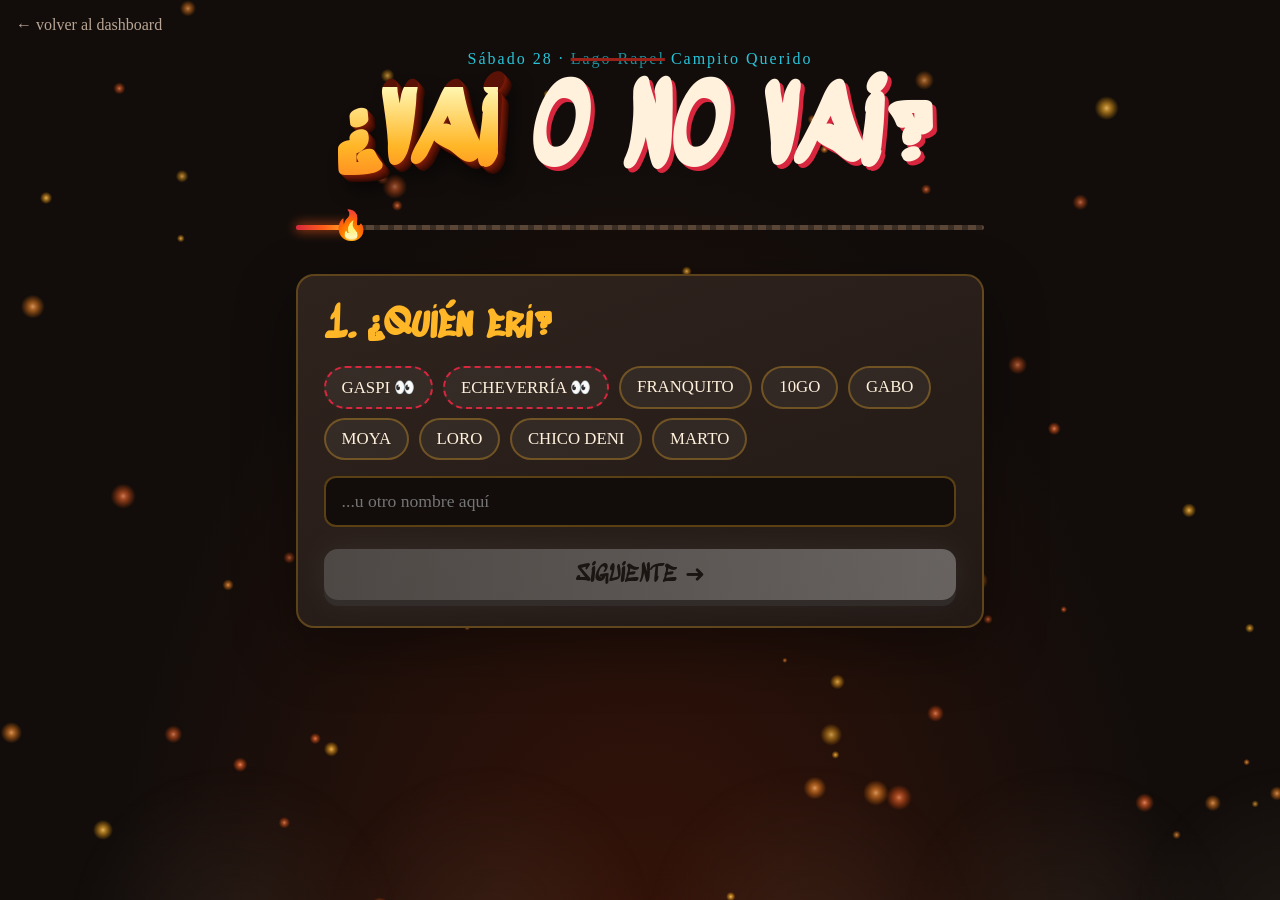
==== commit e8ee235d: "Agrego archivos del proyecto" ====
--- a/confirmar.html
+++ b/confirmar.html
@@ -4,7 +4,7 @@
   <meta charset="UTF-8">
   <meta name="viewport" content="width=device-width, initial-scale=1.0">
   <title>Confirma el Asado 🔥</title>
-  <meta name="description" content="Confirma tu asistencia al asado en Rapel y manda tu pase al grupo.">
+  <meta name="description" content="Confirma tu asistencia al asado en el Campito Querido y manda tu pase al grupo.">
   <link rel="preconnect" href="https://fonts.googleapis.com">
   <link rel="preconnect" href="https://fonts.gstatic.com" crossorigin>
   <link href="https://fonts.googleapis.com/css2?family=Sedgwick+Ave+Display&family=Permanent+Marker&family=Rubik:wght@400;600;800&display=swap" rel="stylesheet">
@@ -20,7 +20,7 @@
 
   <main class="confirm">
     <header class="confirm__head">
-      <p class="hero__pre">Sábado 28 · Lago Rapel</p>
+      <p class="hero__pre">Sábado 28 · <s>Lago Rapel</s> Campito Querido</p>
       <h1 class="confirm__title"><span class="fire-text" data-text="¿VAI">¿VAI</span> <span class="confirm__title-2">O NO VAI?</span></h1>
     </header>
 
@@ -76,11 +76,12 @@
       <section class="step" data-step="4">
         <div class="ticket" id="ticket">
           <div class="ticket__left">
-            <p class="ticket__kicker">PASE VIP · ASADO RAPEL 2026</p>
+            <p class="ticket__kicker">PASE VIP · ASADO CAMPITO QUERIDO 2026</p>
             <h3 class="ticket__name" id="t-name">NOMBRE</h3>
             <dl class="ticket__data">
               <div><dt>Fecha</dt><dd>Sáb 28 Nov</dd></div>
               <div><dt>Salida</dt><dd>09:30 · Duoc Antonio Varas</dd></div>
+              <div><dt>Destino</dt><dd>Campito Querido 🏡</dd></div>
               <div><dt>Auto</dt><dd id="t-car">—</dd></div>
               <div><dt>Lleva</dt><dd id="t-bring">—</dd></div>
             </dl>
--- a/css/styles.css
+++ b/css/styles.css
@@ -714,3 +714,74 @@
   .member.flipped .member__inner { transform: rotateY(180deg); }
   .stat:hover { transform: none; box-shadow: none; }
 }
+
+/* =========================================================
+   CAMBIO DE PLANES: RAPEL tachado ➜ CAMPITO QUERIDO
+   ========================================================= */
+s { text-decoration: line-through; text-decoration-color: var(--cl-red); text-decoration-thickness: 3px; opacity: .7; }
+.nav__logo s { color: var(--muted); font-size: .8em; margin: 0 .25rem; }
+
+del.hero__title-2, ins.hero__new { text-decoration: none; }
+.is-cancelled .flag-text { animation: cancelFade .8s 2.6s ease forwards; }
+.scribble {
+  position: absolute; left: -4%; top: 8%; width: 108%; height: 84%;
+  overflow: visible; pointer-events: none; z-index: 3;
+}
+.scribble path {
+  fill: none; stroke: var(--cl-red); stroke-width: 9; stroke-linecap: round; stroke-linejoin: round;
+  stroke-dasharray: 420; stroke-dashoffset: 420;
+  filter: drop-shadow(2px 3px 0 #3a0703);
+  animation: draw .45s ease-out forwards;
+}
+.scribble path:nth-child(1) { animation-delay: 1.6s; }
+.scribble path:nth-child(2) { animation-delay: 2s; }
+.scribble path:nth-child(3) { animation-delay: 2.35s; stroke-width: 7; }
+
+.hero__new {
+  position: relative; display: inline-block; margin-top: -.15em;
+  font-size: clamp(2.6rem, 10.5vw, 7.2rem); line-height: 1;
+  color: #8fe388;
+  text-shadow:
+    1px 1px 0 #2e7d32, 2px 2px 0 #2a7130, 3px 3px 0 #25652b, 4px 4px 0 #1f5824,
+    5px 5px 0 #1a4b1f, 6px 6px 0 #143d19,
+    8px 12px 16px rgba(0, 0, 0, .6);
+  transform: rotate(3deg);
+  clip-path: inset(-20% 100% -20% -5%);
+  animation: sprayIn 1.1s 2.9s steps(14, end) forwards, wobbleNew 4s 4.2s ease-in-out infinite;
+}
+.hero__caret {
+  position: absolute; left: -.55em; bottom: -.15em;
+  font-family: var(--font-marker); color: var(--cl-red); font-size: .7em;
+  transform: rotate(-10deg);
+}
+.hero__place {
+  font-family: var(--font-marker); color: var(--fire); font-size: clamp(1rem, 3.4vw, 1.4rem);
+  margin-top: .6rem; opacity: 0; animation: fadeUp .8s 4s forwards;
+}
+.hero__stamp {
+  position: absolute; top: 18%; right: 6%; z-index: 3;
+  font-family: var(--font-graffiti); font-size: clamp(1.1rem, 2.6vw, 1.8rem); line-height: 1; text-align: center;
+  color: var(--cl-red); border: 4px solid var(--cl-red); border-radius: 10px; padding: .35rem .7rem;
+  background: rgba(18, 13, 11, .55);
+  transform: rotate(-14deg) scale(4); opacity: 0;
+  animation: heroStamp .45s 3.6s cubic-bezier(.3, 1.6, .5, 1) forwards;
+}
+
+/* ruta: tramo a Rapel cancelado */
+.route__cancel { fill: none; stroke: #5a4a40; stroke-width: 6; stroke-dasharray: 4 12; stroke-linecap: round; opacity: .7; }
+.route__pin--x circle { fill: #4a3c34; animation: none; }
+.route__pin--x text { fill: var(--muted); text-decoration: line-through; }
+.route__pin--x line { stroke: var(--cl-red); stroke-width: 4; stroke-linecap: round; }
+.route__pin--x .route__x { fill: var(--cl-red); font-family: var(--font-body); font-size: 18px; font-weight: 800; text-decoration: none; dominant-baseline: middle; }
+.route__pin--end circle { fill: var(--pebre); }
+.route__go { display: flex; flex-wrap: wrap; gap: .6rem; margin-top: 1rem; }
+.route__go .btn { font-size: 1.1rem; padding: .6rem 1.1rem; }
+
+@keyframes cancelFade { to { opacity: .45; } }
+@keyframes sprayIn { to { clip-path: inset(-20% -5% -20% -5%); } }
+@keyframes wobbleNew { 0%, 100% { transform: rotate(3deg); } 50% { transform: rotate(1deg) scale(1.03); } }
+@keyframes heroStamp { 0% { opacity: 0; transform: rotate(-14deg) scale(4); } 100% { opacity: .9; transform: rotate(-14deg) scale(1); } }
+
+@media (max-width: 860px) {
+  .hero__stamp { position: relative; top: auto; right: auto; margin: 1rem auto 0; }
+}
